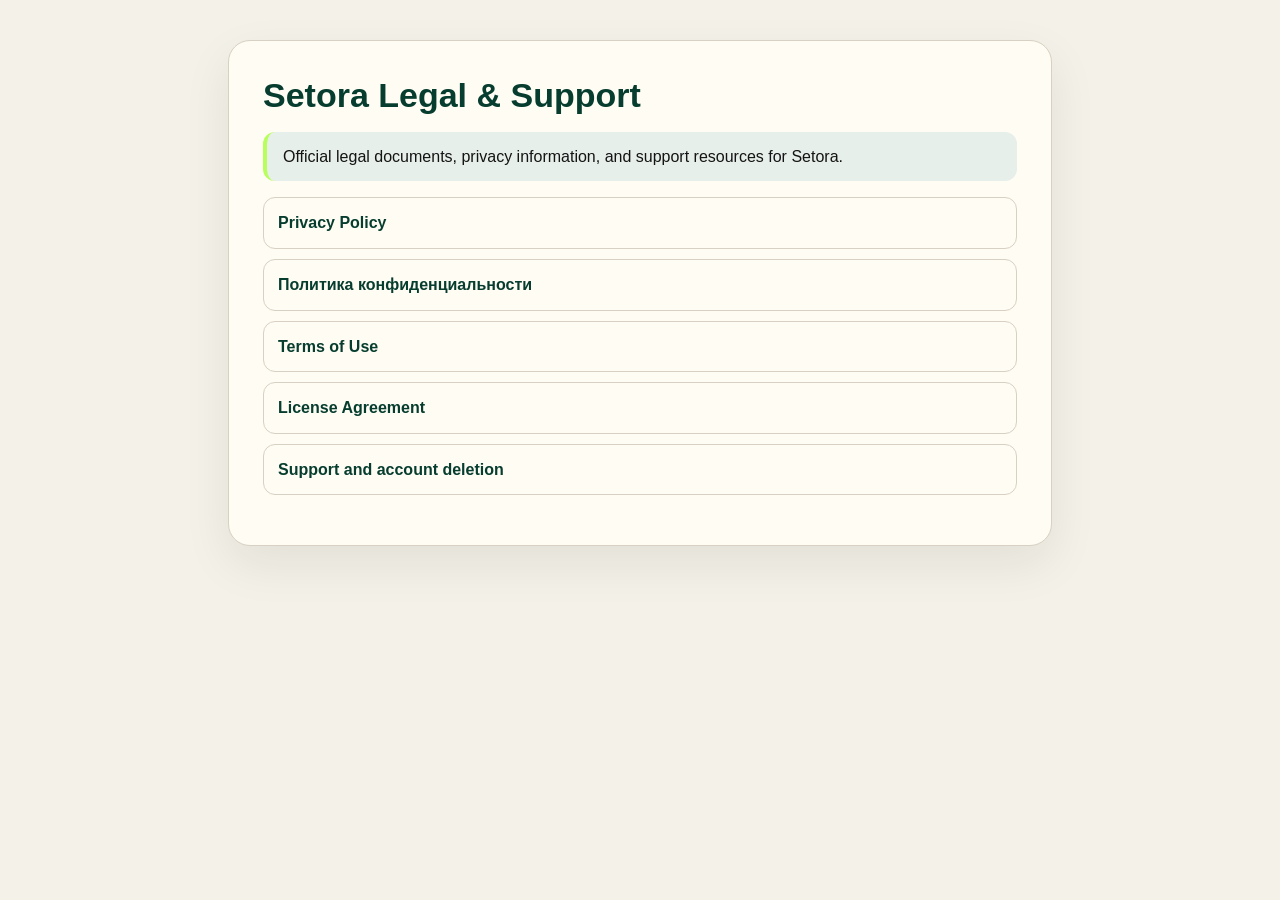
==== index.html @ fa31e3eb "Publish Setora legal and support pages" ====
<!doctype html>
<html lang="en">
<head>
  <meta charset="utf-8">
  <meta name="viewport" content="width=device-width, initial-scale=1">
  <meta name="theme-color" content="#F4F1E8">
  <title>Setora Legal & Support</title>
  <link rel="stylesheet" href="styles.css">
</head>
<body>
<main>
<article>
  <h1>Setora Legal & Support</h1>
  <p class="notice">Official legal documents, privacy information, and support resources for Setora.</p>
  <ul class="links">
    <li><a href="privacy.html">Privacy Policy</a></li>
    <li><a href="privacy.ru.html">Политика конфиденциальности</a></li>
    <li><a href="terms.html">Terms of Use</a></li>
    <li><a href="eula.html">License Agreement</a></li>
    <li><a href="support.html">Support and account deletion</a></li>
  </ul>
</article>
</main>
</body>
</html>
---- styles.css ----
:root {
  color-scheme: light;
  --bg: #f4f1e8;
  --card: #fffcf4;
  --text: #141414;
  --muted: #77736a;
  --primary: #063d2e;
  --accent: #b8ff5c;
  --border: #d8d0c2;
  --notice: #e7efea;
}
* { box-sizing: border-box; }
body { margin: 0; background: var(--bg); color: var(--text); font-family: -apple-system, BlinkMacSystemFont, "Segoe UI", sans-serif; line-height: 1.6; }
main { max-width: 860px; margin: 0 auto; padding: 40px 18px 64px; }
article { background: var(--card); border: 1px solid var(--border); border-radius: 22px; padding: 34px; box-shadow: 0 18px 48px rgba(20, 20, 20, .08); }
h1, h2 { color: var(--primary); line-height: 1.2; }
h1 { margin: 0 0 8px; font-size: 34px; }
h2 { margin-top: 34px; font-size: 22px; }
p, li { color: var(--muted); }
a { color: var(--primary); font-weight: 700; }
.meta { margin: 0 0 26px; }
.notice { border-left: 4px solid var(--accent); padding: 12px 16px; background: var(--notice); border-radius: 12px; color: var(--text); }
.links { display: grid; gap: 10px; padding: 0; list-style: none; }
.links a { display: block; padding: 12px 14px; border: 1px solid var(--border); border-radius: 12px; text-decoration: none; }
@media (max-width: 640px) { article { padding: 24px; border-radius: 16px; } h1 { font-size: 29px; } }
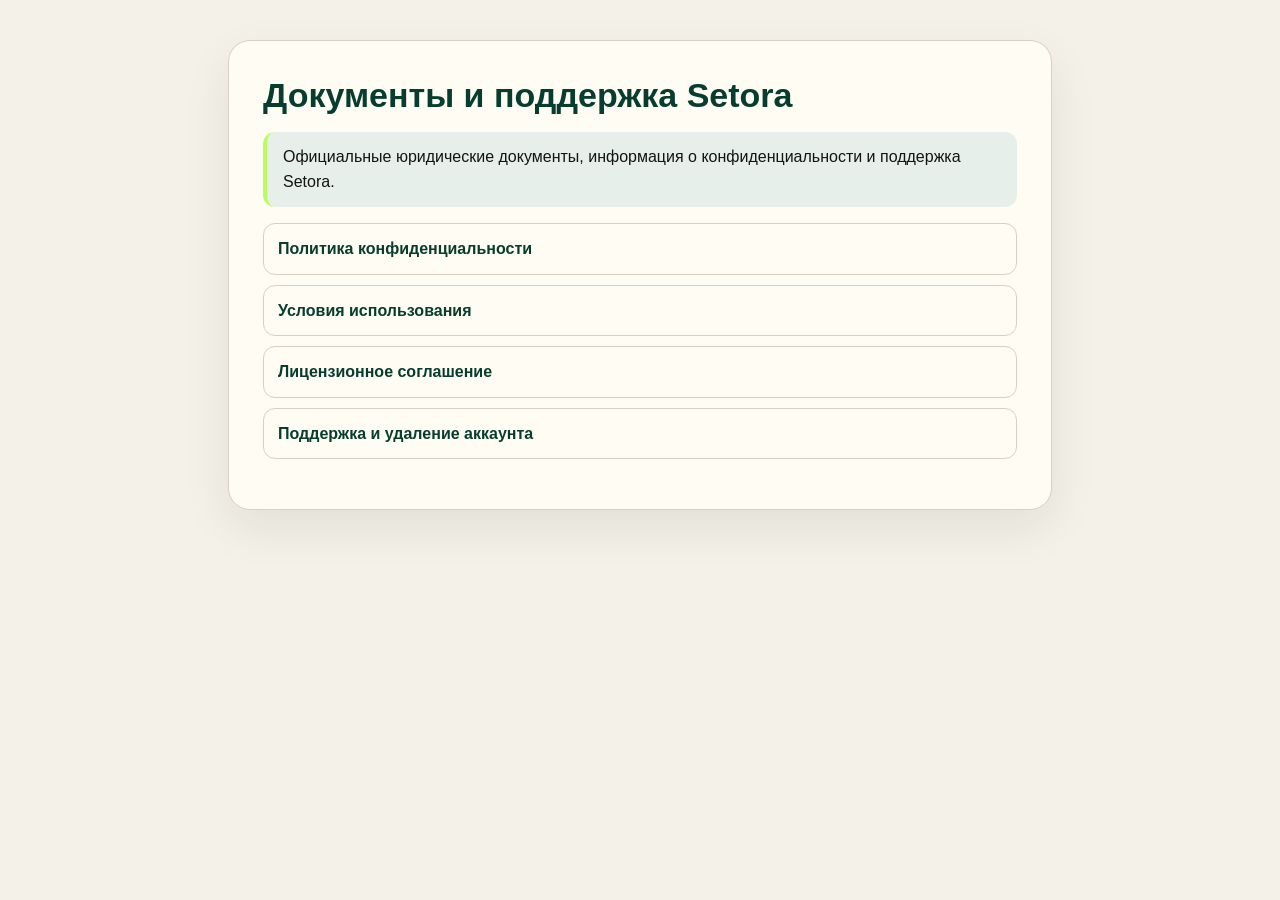
==== commit 4ddc7fc8: "Localize Setora legal pages in Russian" ====
--- a/index.html
+++ b/index.html
@@ -1,25 +1,8 @@
 <!doctype html>
-<html lang="en">
-<head>
-  <meta charset="utf-8">
-  <meta name="viewport" content="width=device-width, initial-scale=1">
-  <meta name="theme-color" content="#F4F1E8">
-  <title>Setora Legal & Support</title>
-  <link rel="stylesheet" href="styles.css">
-</head>
-<body>
-<main>
-<article>
-  <h1>Setora Legal & Support</h1>
-  <p class="notice">Official legal documents, privacy information, and support resources for Setora.</p>
-  <ul class="links">
-    <li><a href="privacy.html">Privacy Policy</a></li>
-    <li><a href="privacy.ru.html">Политика конфиденциальности</a></li>
-    <li><a href="terms.html">Terms of Use</a></li>
-    <li><a href="eula.html">License Agreement</a></li>
-    <li><a href="support.html">Support and account deletion</a></li>
-  </ul>
-</article>
-</main>
-</body>
-</html>
+<html lang="ru">
+<head><meta charset="utf-8"><meta name="viewport" content="width=device-width, initial-scale=1"><meta name="theme-color" content="#F4F1E8"><title>Документы и поддержка Setora</title><link rel="stylesheet" href="styles.css"></head>
+<body><main><article>
+  <h1>Документы и поддержка Setora</h1>
+  <p class="notice">Официальные юридические документы, информация о конфиденциальности и поддержка Setora.</p>
+  <ul class="links"><li><a href="privacy.ru.html">Политика конфиденциальности</a></li><li><a href="terms.html">Условия использования</a></li><li><a href="eula.html">Лицензионное соглашение</a></li><li><a href="support.html">Поддержка и удаление аккаунта</a></li></ul>
+</article></main></body></html>
